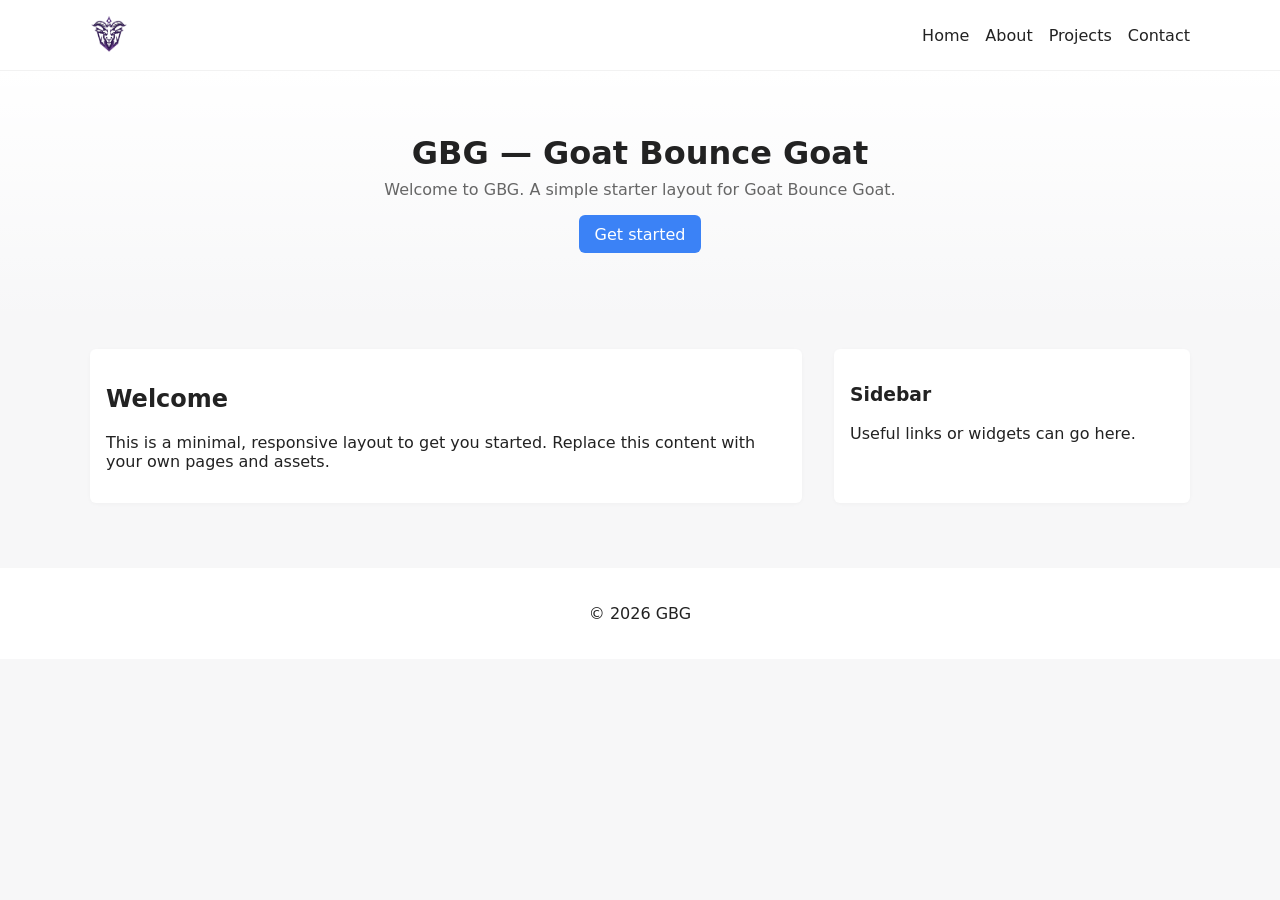
==== index.html @ 28ea6ed3 "Initial commit" ====
<!doctype html>
<html lang="en">
<head>
  <meta charset="utf-8" />
  <meta name="viewport" content="width=device-width,initial-scale=1" />
  <title>GBG — Goat Bounce Goat</title>
  <link rel="stylesheet" href="css/style.css">
</head>
<body>
  <header class="site-header">
    <div class="container header-inner">
      <a class="logo" href="index.html">
        <img src="assets/GBGOfficialLogo.png" alt="GBG logo — Goat Bounce Goat" />
      </a>
      <div style="display:flex;align-items:center;gap:.5rem">
        <button id="navToggle" class="nav-toggle" aria-label="Toggle navigation">☰</button>
      </div>
      <nav id="siteNav" class="site-nav">
        <ul>
          <li><a href="index.html">Home</a></li>
          <li><a href="about.html">About</a></li>
          <li><a href="projects.html">Projects</a></li>
          <li><a href="contact.html">Contact</a></li>
        </ul>
      </nav>
    </div>
  </header>

  <main>
    <section class="hero">
      <div class="container">
        <h1>GBG — Goat Bounce Goat</h1>
        <p>Welcome to GBG. A simple starter layout for Goat Bounce Goat.</p>
        <a class="btn" href="#">Get started</a>
      </div>
    </section>

    <section class="content container">
      <article>
        <h2>Welcome</h2>
        <p>This is a minimal, responsive layout to get you started. Replace this content with your own pages and assets.</p>
      </article>
      <aside class="sidebar">
        <h3>Sidebar</h3>
        <p>Useful links or widgets can go here.</p>
      </aside>
    </section>
  </main>

  <footer class="site-footer">
      <div class="container">
      <p>&copy; 2026 GBG</p>
    </div>
  </footer>

  <script src="js/main.js"></script>
</body>
</html>
---- css/style.css ----
/* Simple responsive layout styles with dark-mode support */
:root{
  --bg:#f7f7f8;
  --text:#222;
  --accent:#3b82f6;
  --muted:#666;
  --header-bg:#ffffff;
  --card-bg:#ffffff;
  --max-width:1100px;
}
/* Respect system preference by default */
@media (prefers-color-scheme: dark) {
  :root{
    --bg:#0b1220;
    --text:#e6eef8;
    --accent:#60a5fa;
    --muted:#9aa4b2;
    --header-bg:#071022;
    --card-bg:#071428;
  }
}
/* Manual dark-mode override */
[data-theme="dark"]{
  --bg:#0b1220;
  --text:#e6eef8;
  --accent:#60a5fa;
  --muted:#9aa4b2;
  --header-bg:#071022;
  --card-bg:#071428;
}

*{box-sizing:border-box}
html,body{height:100%;margin:0;font-family:Inter, system-ui, -apple-system, 'Segoe UI', Roboto, Arial;color:var(--text);background:var(--bg);transition:background .25s ease,color .25s ease}
.container{width:calc(100% - 2rem);max-width:var(--max-width);margin:0 auto}
.header-inner{display:flex;align-items:center;justify-content:space-between;padding:1rem 0}
.logo{font-weight:700;color:var(--text);text-decoration:none}
.logo img{height:38px;display:inline-block;vertical-align:middle}
.site-header{background:var(--header-bg);box-shadow:0 1px 0 rgba(0,0,0,0.05);position:relative}
.site-nav ul{list-style:none;margin:0;padding:0;display:flex;gap:1rem}
.site-nav a{color:var(--text);text-decoration:none}
.nav-toggle{display:none;background:none;border:0;font-size:1.25rem}
.theme-toggle{background:none;border:0;font-size:1.1rem;padding:.25rem .5rem;border-radius:6px;color:var(--text);cursor:pointer}
.theme-toggle:hover{background:rgba(0,0,0,0.06)}
.hero{padding:4rem 0;background:linear-gradient(180deg, var(--card-bg) 0%, rgba(244,248,255,0.04) 100%);text-align:center}
.hero h1{margin:0 0 .5rem;font-size:2rem}
.hero p{margin:0 0 1rem;color:var(--muted)}
.btn{display:inline-block;padding:.6rem 1rem;background:var(--accent);color:#fff;border-radius:6px;text-decoration:none}
.content{display:grid;grid-template-columns:2fr 1fr;gap:2rem;padding:2rem 0}
.sidebar, article{background:var(--card-bg);padding:1rem;border-radius:6px;box-shadow:0 1px 4px rgba(0,0,0,0.03)}
.site-footer{padding:1.25rem 0;background:var(--header-bg);border-top:1px solid rgba(0,0,0,0.03);text-align:center;margin-top:2rem}
@media (max-width:800px){
  .content{grid-template-columns:1fr}
  .site-nav{display:none}
  .nav-toggle{display:block}
  .site-nav.open{display:block;background:var(--card-bg);padding:1rem;border-radius:6px;position:absolute;top:64px;right:1rem;box-shadow:0 6px 20px rgba(0,0,0,0.08)}
  .site-nav ul{flex-direction:column}
}
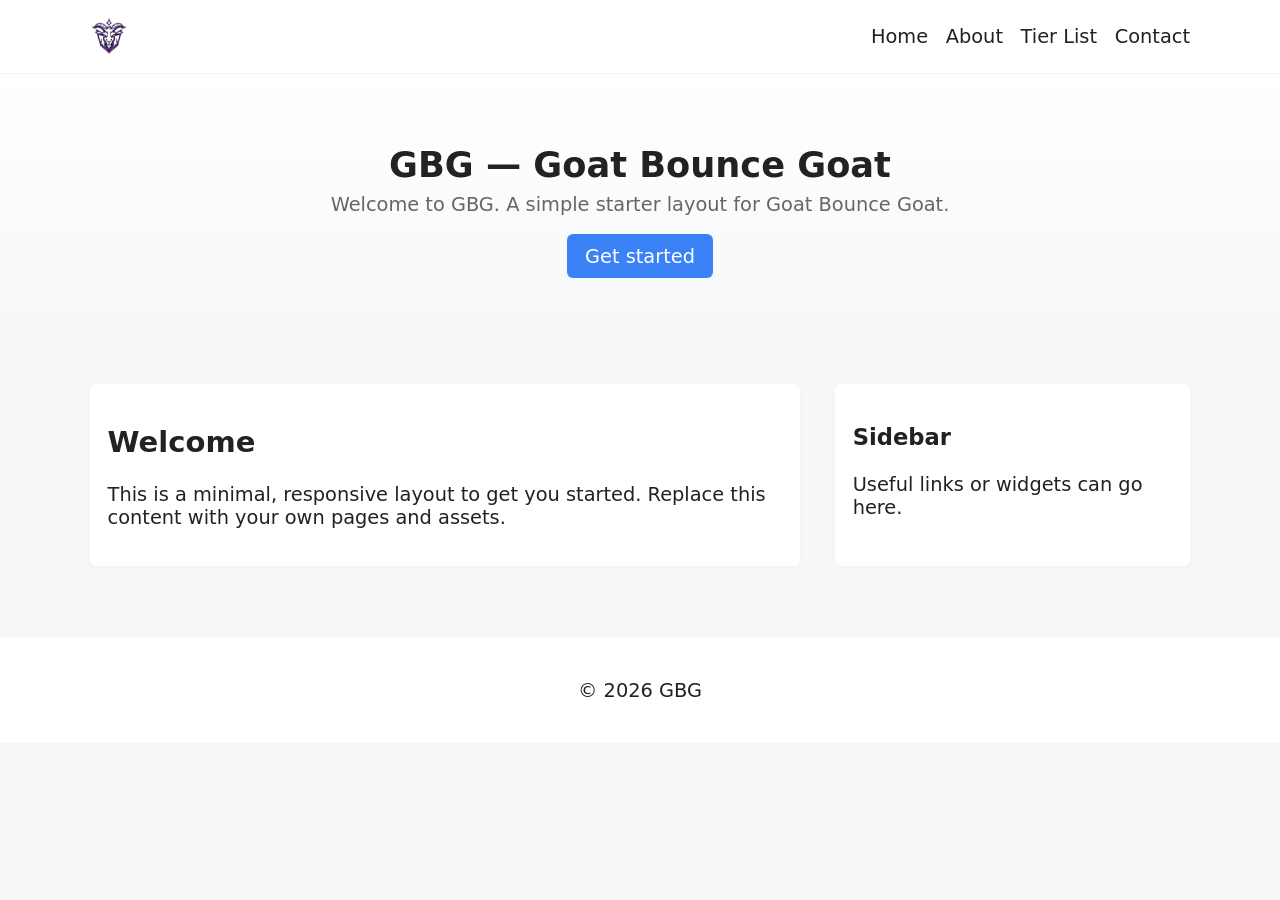
==== commit a97ee29f: "update code" ====
--- a/index.html
+++ b/index.html
@@ -18,9 +18,9 @@
       <nav id="siteNav" class="site-nav">
         <ul>
           <li><a href="index.html">Home</a></li>
-          <li><a href="about.html">About</a></li>
-          <li><a href="projects.html">Projects</a></li>
-          <li><a href="contact.html">Contact</a></li>
+          <li><a href="src/about.html">About</a></li>
+          <li><a href="src/projects.html">Tier List</a></li>
+          <li><a href="src/contact.html">Contact</a></li>
         </ul>
       </nav>
     </div>
--- a/css/style.css
+++ b/css/style.css
@@ -30,8 +30,9 @@
 }
 
 *{box-sizing:border-box}
-html,body{height:100%;margin:0;font-family:Inter, system-ui, -apple-system, 'Segoe UI', Roboto, Arial;color:var(--text);background:var(--bg);transition:background .25s ease,color .25s ease}
-.container{width:calc(100% - 2rem);max-width:var(--max-width);margin:0 auto}
+html,body{height:100%;margin:0;font-size:1.1rem;font-family:Inter, system-ui, -apple-system, 'Segoe UI', Roboto, Arial;color:var(--text);background:var(--bg);transition:background .25s ease,color .25s ease}
+.container{width:calc(100% - 2rem);max-width:var(--max-width);margin:0 auto;position:relative;}
++.logo{margin-left:-1rem}
 .header-inner{display:flex;align-items:center;justify-content:space-between;padding:1rem 0}
 .logo{font-weight:700;color:var(--text);text-decoration:none}
 .logo img{height:38px;display:inline-block;vertical-align:middle}
@@ -48,6 +49,33 @@
 .content{display:grid;grid-template-columns:2fr 1fr;gap:2rem;padding:2rem 0}
 .sidebar, article{background:var(--card-bg);padding:1rem;border-radius:6px;box-shadow:0 1px 4px rgba(0,0,0,0.03)}
 .site-footer{padding:1.25rem 0;background:var(--header-bg);border-top:1px solid rgba(0,0,0,0.03);text-align:center;margin-top:2rem}
+/* Tier list styles */
+.tier{
+  background:var(--card-bg);
+  border:1px solid #ccc;
+  border-radius:8px;
+  padding:12px;
+  min-height:120px; /* bigger to accommodate larger logos */
+  display:flex;
+  flex-wrap:wrap;
+  align-content:flex-start;
+  gap:8px;
+  box-shadow:0 4px 6px rgba(0,0,0,0.1), inset 0 1px 0 rgba(255,255,255,0.5);
+  transition:box-shadow .2s ease, transform .2s ease;
+} /* logos inside tier */
+.tier img {
+  max-width:64px;
+  max-height:64px;
+}
+.tier:hover{
+  box-shadow:0 6px 12px rgba(0,0,0,0.15), inset 0 1px 0 rgba(255,255,255,0.5);
+  transform:translateY(-2px);
+}
+@media (max-width:800px){
+  .tier{
+    min-height:70px;
+  }
+}
 @media (max-width:800px){
   .content{grid-template-columns:1fr}
   .site-nav{display:none}
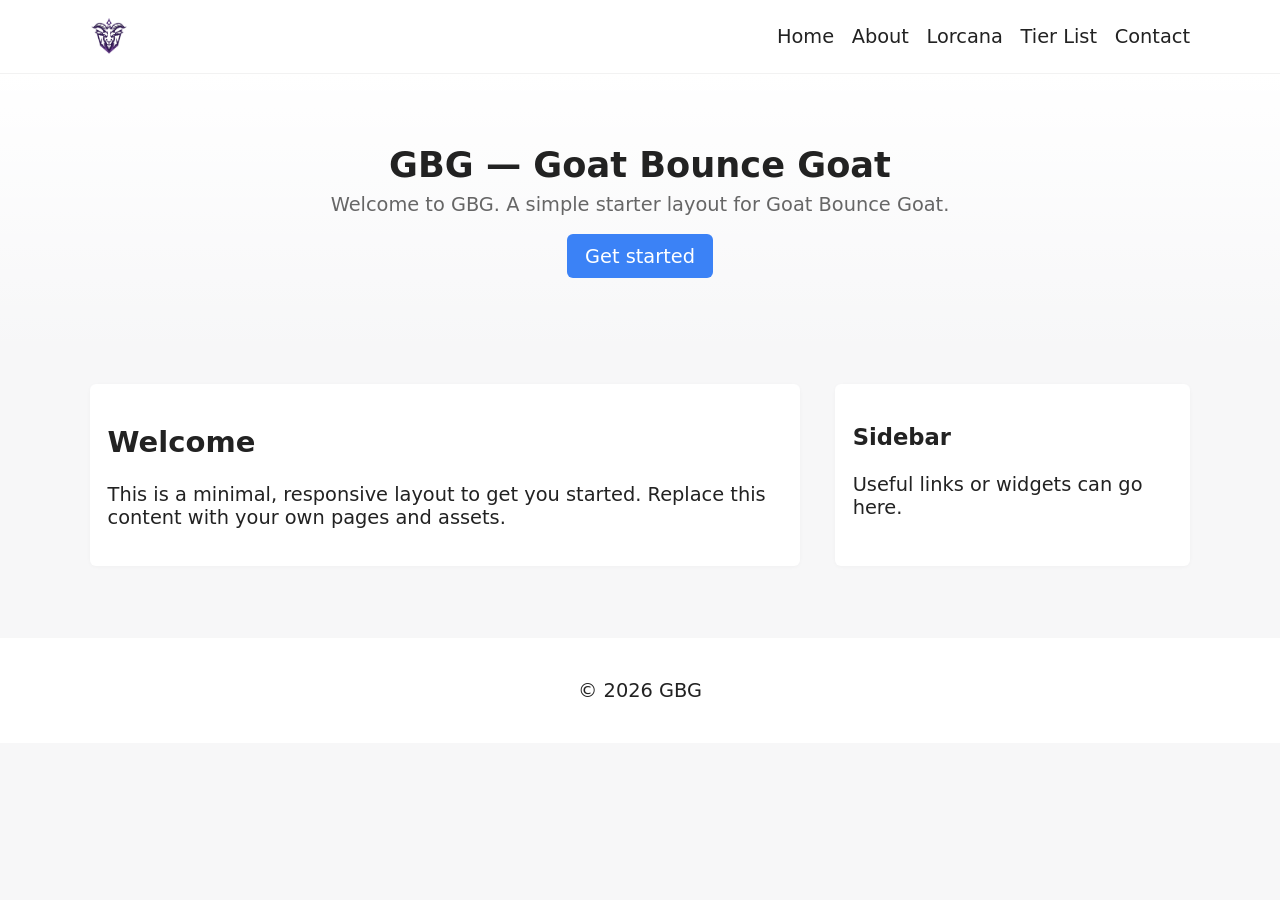
==== commit d84d3de6: "add Lorcana search" ====
--- a/index.html
+++ b/index.html
@@ -1,11 +1,13 @@
 <!doctype html>
 <html lang="en">
+
 <head>
   <meta charset="utf-8" />
   <meta name="viewport" content="width=device-width,initial-scale=1" />
   <title>GBG — Goat Bounce Goat</title>
   <link rel="stylesheet" href="css/style.css">
 </head>
+
 <body>
   <header class="site-header">
     <div class="container header-inner">
@@ -19,7 +21,8 @@
         <ul>
           <li><a href="index.html">Home</a></li>
           <li><a href="src/about.html">About</a></li>
-          <li><a href="src/projects.html">Tier List</a></li>
+          <li><a href="src/lorcana_search.html">Lorcana</a></li>
+          <li><a href="src/tier_lists.html">Tier List</a></li>
           <li><a href="src/contact.html">Contact</a></li>
         </ul>
       </nav>
@@ -38,7 +41,8 @@
     <section class="content container">
       <article>
         <h2>Welcome</h2>
-        <p>This is a minimal, responsive layout to get you started. Replace this content with your own pages and assets.</p>
+        <p>This is a minimal, responsive layout to get you started. Replace this content with your own pages and assets.
+        </p>
       </article>
       <aside class="sidebar">
         <h3>Sidebar</h3>
@@ -48,11 +52,12 @@
   </main>
 
   <footer class="site-footer">
-      <div class="container">
+    <div class="container">
       <p>&copy; 2026 GBG</p>
     </div>
   </footer>
 
   <script src="js/main.js"></script>
 </body>
-</html>
+
+</html>
--- a/css/style.css
+++ b/css/style.css
@@ -1,85 +1,367 @@
 /* Simple responsive layout styles with dark-mode support */
-:root{
-  --bg:#f7f7f8;
-  --text:#222;
-  --accent:#3b82f6;
-  --muted:#666;
-  --header-bg:#ffffff;
-  --card-bg:#ffffff;
-  --max-width:1100px;
-}
+:root {
+    --bg: #f7f7f8;
+    --text: #222;
+    --accent: #3b82f6;
+    --muted: #666;
+    --header-bg: #ffffff;
+    --card-bg: #ffffff;
+    --max-width: 1100px;
+}
+
 /* Respect system preference by default */
 @media (prefers-color-scheme: dark) {
-  :root{
-    --bg:#0b1220;
-    --text:#e6eef8;
-    --accent:#60a5fa;
-    --muted:#9aa4b2;
-    --header-bg:#071022;
-    --card-bg:#071428;
-  }
-}
+    :root {
+        --bg: #0b1220;
+        --text: #e6eef8;
+        --accent: #60a5fa;
+        --muted: #9aa4b2;
+        --header-bg: #071022;
+        --card-bg: #071428;
+    }
+}
+
 /* Manual dark-mode override */
-[data-theme="dark"]{
-  --bg:#0b1220;
-  --text:#e6eef8;
-  --accent:#60a5fa;
-  --muted:#9aa4b2;
-  --header-bg:#071022;
-  --card-bg:#071428;
-}
-
-*{box-sizing:border-box}
-html,body{height:100%;margin:0;font-size:1.1rem;font-family:Inter, system-ui, -apple-system, 'Segoe UI', Roboto, Arial;color:var(--text);background:var(--bg);transition:background .25s ease,color .25s ease}
-.container{width:calc(100% - 2rem);max-width:var(--max-width);margin:0 auto;position:relative;}
-+.logo{margin-left:-1rem}
-.header-inner{display:flex;align-items:center;justify-content:space-between;padding:1rem 0}
-.logo{font-weight:700;color:var(--text);text-decoration:none}
-.logo img{height:38px;display:inline-block;vertical-align:middle}
-.site-header{background:var(--header-bg);box-shadow:0 1px 0 rgba(0,0,0,0.05);position:relative}
-.site-nav ul{list-style:none;margin:0;padding:0;display:flex;gap:1rem}
-.site-nav a{color:var(--text);text-decoration:none}
-.nav-toggle{display:none;background:none;border:0;font-size:1.25rem}
-.theme-toggle{background:none;border:0;font-size:1.1rem;padding:.25rem .5rem;border-radius:6px;color:var(--text);cursor:pointer}
-.theme-toggle:hover{background:rgba(0,0,0,0.06)}
-.hero{padding:4rem 0;background:linear-gradient(180deg, var(--card-bg) 0%, rgba(244,248,255,0.04) 100%);text-align:center}
-.hero h1{margin:0 0 .5rem;font-size:2rem}
-.hero p{margin:0 0 1rem;color:var(--muted)}
-.btn{display:inline-block;padding:.6rem 1rem;background:var(--accent);color:#fff;border-radius:6px;text-decoration:none}
-.content{display:grid;grid-template-columns:2fr 1fr;gap:2rem;padding:2rem 0}
-.sidebar, article{background:var(--card-bg);padding:1rem;border-radius:6px;box-shadow:0 1px 4px rgba(0,0,0,0.03)}
-.site-footer{padding:1.25rem 0;background:var(--header-bg);border-top:1px solid rgba(0,0,0,0.03);text-align:center;margin-top:2rem}
+[data-theme="dark"] {
+    --bg: #0b1220;
+    --text: #e6eef8;
+    --accent: #60a5fa;
+    --muted: #9aa4b2;
+    --header-bg: #071022;
+    --card-bg: #071428;
+}
+
+* {
+    box-sizing: border-box
+}
+
+html,
+body {
+    height: 100%;
+    margin: 0;
+    font-size: 1.1rem;
+    font-family: Inter, system-ui, -apple-system, 'Segoe UI', Roboto, Arial;
+    color: var(--text);
+    background: var(--bg);
+    transition: background .25s ease, color .25s ease
+}
+
+.container {
+    width: calc(100% - 2rem);
+    max-width: var(--max-width);
+    margin: 0 auto;
+    position: relative;
+}
+
++.logo {
+    margin-left: -1rem
+}
+
+.header-inner {
+    display: flex;
+    align-items: center;
+    justify-content: space-between;
+    padding: 1rem 0
+}
+
+.logo {
+    font-weight: 700;
+    color: var(--text);
+    text-decoration: none
+}
+
+.logo img {
+    height: 38px;
+    display: inline-block;
+    vertical-align: middle
+}
+
+.site-header {
+    background: var(--header-bg);
+    box-shadow: 0 1px 0 rgba(0, 0, 0, 0.05);
+    position: relative
+}
+
+.site-nav ul {
+    list-style: none;
+    margin: 0;
+    padding: 0;
+    display: flex;
+    gap: 1rem
+}
+
+.site-nav a {
+    color: var(--text);
+    text-decoration: none
+}
+
+.nav-toggle {
+    display: none;
+    background: none;
+    border: 0;
+    font-size: 1.25rem
+}
+
+.theme-toggle {
+    background: none;
+    border: 0;
+    font-size: 1.1rem;
+    padding: .25rem .5rem;
+    border-radius: 6px;
+    color: var(--text);
+    cursor: pointer
+}
+
+.theme-toggle:hover {
+    background: rgba(0, 0, 0, 0.06)
+}
+
+.hero {
+    padding: 4rem 0;
+    background: linear-gradient(180deg, var(--card-bg) 0%, rgba(244, 248, 255, 0.04) 100%);
+    text-align: center
+}
+
+.hero h1 {
+    margin: 0 0 .5rem;
+    font-size: 2rem
+}
+
+.hero p {
+    margin: 0 0 1rem;
+    color: var(--muted)
+}
+
+.btn {
+    display: inline-block;
+    padding: .6rem 1rem;
+    background: var(--accent);
+    color: #fff;
+    border-radius: 6px;
+    text-decoration: none
+}
+
+.content {
+    display: grid;
+    grid-template-columns: 2fr 1fr;
+    gap: 2rem;
+    padding: 2rem 0
+}
+
+.sidebar,
+article {
+    background: var(--card-bg);
+    padding: 1rem;
+    border-radius: 6px;
+    box-shadow: 0 1px 4px rgba(0, 0, 0, 0.03)
+}
+
+.site-footer {
+    padding: 1.25rem 0;
+    background: var(--header-bg);
+    border-top: 1px solid rgba(0, 0, 0, 0.03);
+    text-align: center;
+    margin-top: 2rem
+}
+
 /* Tier list styles */
-.tier{
-  background:var(--card-bg);
-  border:1px solid #ccc;
-  border-radius:8px;
-  padding:12px;
-  min-height:120px; /* bigger to accommodate larger logos */
-  display:flex;
-  flex-wrap:wrap;
-  align-content:flex-start;
-  gap:8px;
-  box-shadow:0 4px 6px rgba(0,0,0,0.1), inset 0 1px 0 rgba(255,255,255,0.5);
-  transition:box-shadow .2s ease, transform .2s ease;
-} /* logos inside tier */
+.tier {
+    background: var(--card-bg);
+    border: 1px solid #ccc;
+    border-radius: 8px;
+    padding: 12px;
+    min-height: 120px;
+    /* bigger to accommodate larger logos */
+    display: flex;
+    flex-wrap: wrap;
+    align-content: flex-start;
+    gap: 8px;
+    box-shadow: 0 4px 6px rgba(0, 0, 0, 0.1), inset 0 1px 0 rgba(255, 255, 255, 0.5);
+    transition: box-shadow .2s ease, transform .2s ease;
+}
+
+/* logos inside tier */
 .tier img {
-  max-width:64px;
-  max-height:64px;
-}
-.tier:hover{
-  box-shadow:0 6px 12px rgba(0,0,0,0.15), inset 0 1px 0 rgba(255,255,255,0.5);
-  transform:translateY(-2px);
-}
-@media (max-width:800px){
-  .tier{
-    min-height:70px;
-  }
-}
-@media (max-width:800px){
-  .content{grid-template-columns:1fr}
-  .site-nav{display:none}
-  .nav-toggle{display:block}
-  .site-nav.open{display:block;background:var(--card-bg);padding:1rem;border-radius:6px;position:absolute;top:64px;right:1rem;box-shadow:0 6px 20px rgba(0,0,0,0.08)}
-  .site-nav ul{flex-direction:column}
-}
+    max-width: 64px;
+    max-height: 64px;
+}
+
+.tier:hover {
+    box-shadow: 0 6px 12px rgba(0, 0, 0, 0.15), inset 0 1px 0 rgba(255, 255, 255, 0.5);
+    transform: translateY(-2px);
+}
+
+@media (max-width:800px) {
+    .tier {
+        min-height: 70px;
+    }
+}
+
+@media (max-width:800px) {
+    .content {
+        grid-template-columns: 1fr
+    }
+
+    .site-nav {
+        display: none
+    }
+
+    .nav-toggle {
+        display: block
+    }
+
+    .site-nav.open {
+        display: block;
+        background: var(--card-bg);
+        padding: 1rem;
+        border-radius: 6px;
+        position: absolute;
+        top: 64px;
+        right: 1rem;
+        box-shadow: 0 6px 20px rgba(0, 0, 0, 0.08)
+    }
+
+    .site-nav ul {
+        flex-direction: column
+    }
+}
+
+/* ==========================
+   Lorcana Card Search Components
+========================== */
+.lorcana-header {
+    text-align: center;
+    padding: 3rem 1rem 1rem;
+}
+
+.lorcana-search-form {
+    display: flex;
+    justify-content: center;
+    margin-top: 1rem;
+}
+
+.lorcana-search-input {
+    width: 50%;
+    max-width: 500px;
+    padding: 0.8rem 1rem;
+    font-size: 1.1rem;
+    border: 1px solid #ccc;
+    border-radius: 24px 0 0 24px;
+    outline: none;
+    background: var(--card-bg);
+    color: var(--text);
+    transition: border 0.2s;
+}
+
+.lorcana-search-input:focus {
+    border-color: var(--accent);
+}
+
+.lorcana-search-button {
+    padding: 0.8rem 1.2rem;
+    font-size: 1.1rem;
+    border: 1px solid #ccc;
+    border-left: none;
+    border-radius: 0 24px 24px 0;
+    background-color: var(--accent);
+    color: #fff;
+    cursor: pointer;
+    transition: background 0.2s;
+}
+
+.lorcana-search-button:hover {
+    background-color: #2b6cb0;
+    /* slightly darker accent on hover */
+}
+
+/* Results grid */
+.lorcana-results-grid {
+    display: grid;
+    grid-template-columns: repeat(auto-fill, minmax(140px, 1fr));
+    gap: 1rem;
+    padding: 0 2rem 2rem;
+}
+
+.lorcana-card {
+    background: var(--card-bg);
+    border-radius: 12px;
+    padding: 0.5rem;
+    box-shadow: 0 2px 8px rgba(0, 0, 0, 0.1);
+    text-align: center;
+    transition: transform 0.2s, box-shadow 0.2s;
+}
+
+.lorcana-card:hover {
+    transform: translateY(-4px);
+    box-shadow: 0 6px 12px rgba(0, 0, 0, 0.15);
+}
+
+.lorcana-card-img {
+    width: 100%;
+    height: 140px;
+    object-fit: contain;
+    border-radius: 8px;
+    margin-bottom: 0.5rem;
+}
+
+.lorcana-card-name {
+    font-weight: bold;
+    margin-bottom: 0.25rem;
+    font-size: 0.95rem;
+    color: var(--text);
+}
+
+.lorcana-card-price {
+    color: var(--accent);
+    font-weight: bold;
+}
+
+/* Mobile adjustments */
+@media(max-width:600px) {
+    .lorcana-search-input {
+        width: 70%;
+    }
+}
+
+/* ==========================
+   Card Zoom Modal
+========================== */
+.lorcana-card-modal {
+    display: none;
+    /* hidden by default */
+    position: fixed;
+    z-index: 999;
+    left: 0;
+    top: 0;
+    width: 100%;
+    height: 100%;
+    overflow: auto;
+    background-color: rgba(0, 0, 0, 0.8);
+    /* dark overlay */
+    align-items: center;
+    justify-content: center;
+}
+
+.lorcana-card-modal-content {
+    max-width: 90%;
+    max-height: 90%;
+    border-radius: 12px;
+    object-fit: contain;
+}
+
+.lorcana-card-modal-caption {
+    margin-top: 0.5rem;
+    text-align: center;
+    color: #fff;
+    font-size: 1.1rem;
+}
+
+.lorcana-card-modal-close {
+    position: absolute;
+    top: 20px;
+    right: 30px;
+    color: #fff;
+    font-size: 2rem;
+    font-weight: bold;
+    cursor: pointer;
+}
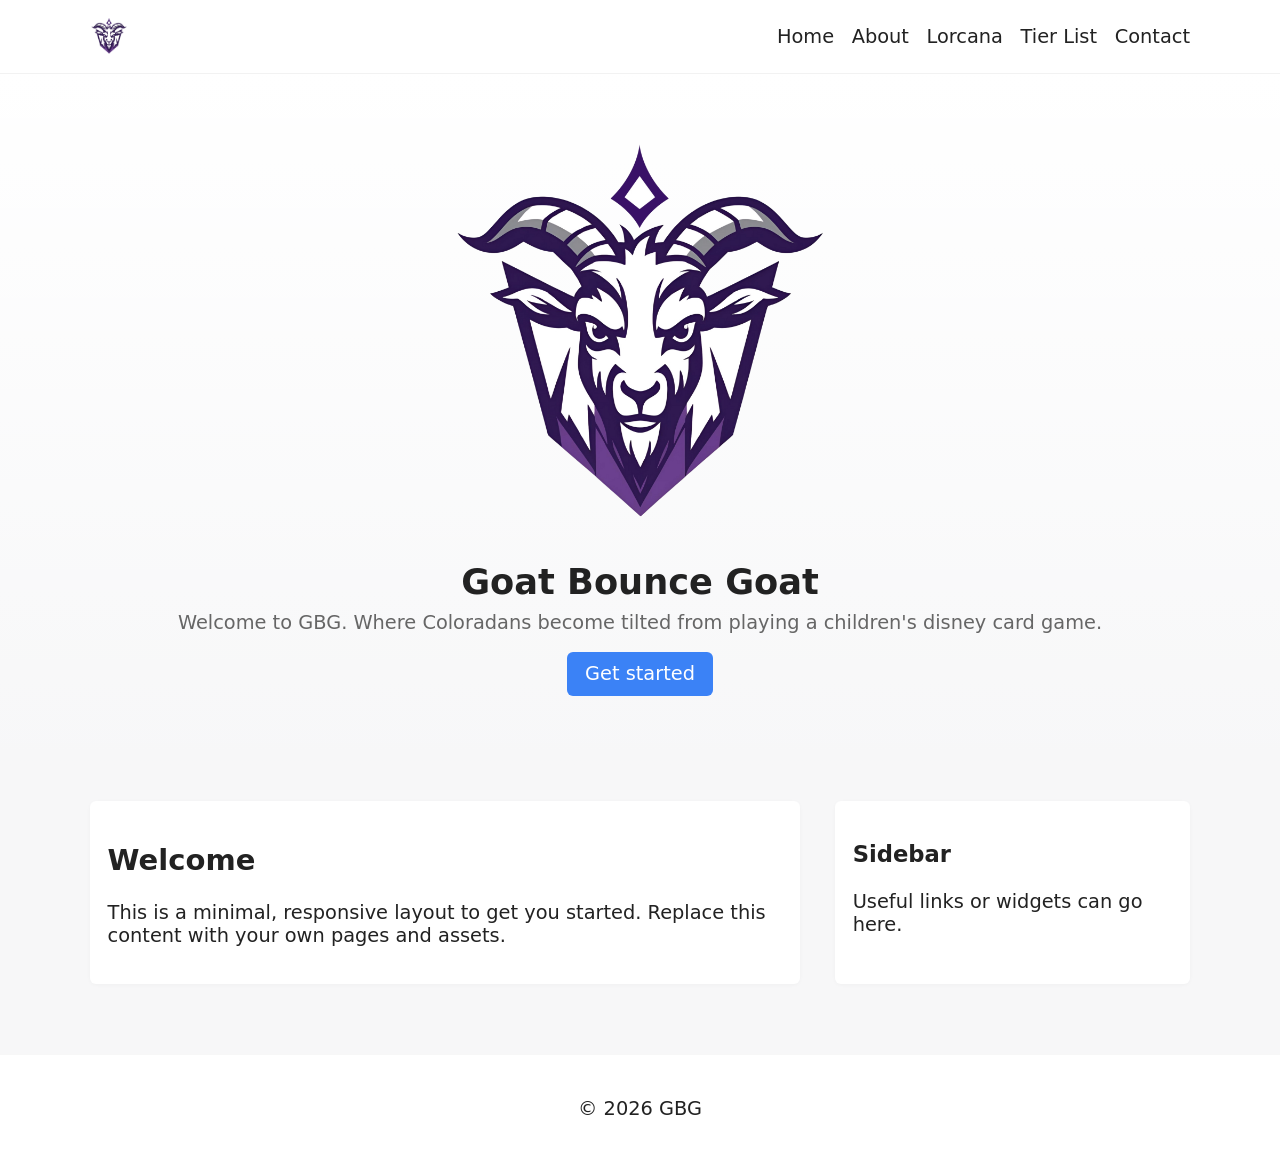
==== commit e970168f: "update about" ====
--- a/index.html
+++ b/index.html
@@ -31,9 +31,12 @@
 
   <main>
     <section class="hero">
-      <div class="container">
-        <h1>GBG — Goat Bounce Goat</h1>
-        <p>Welcome to GBG. A simple starter layout for Goat Bounce Goat.</p>
+      <div class="container" style="text-align:center;">
+        <!-- Giant logo -->
+        <img src="assets/GBGOfficialLogo.png" alt="GBG Logo"
+          style="max-width:400px; width:80%; height:auto; display:block; margin:0 auto 1rem;">
+        <h1>Goat Bounce Goat</h1>
+        <p>Welcome to GBG. Where Coloradans become tilted from playing a children's disney card game.</p>
         <a class="btn" href="#">Get started</a>
       </div>
     </section>
